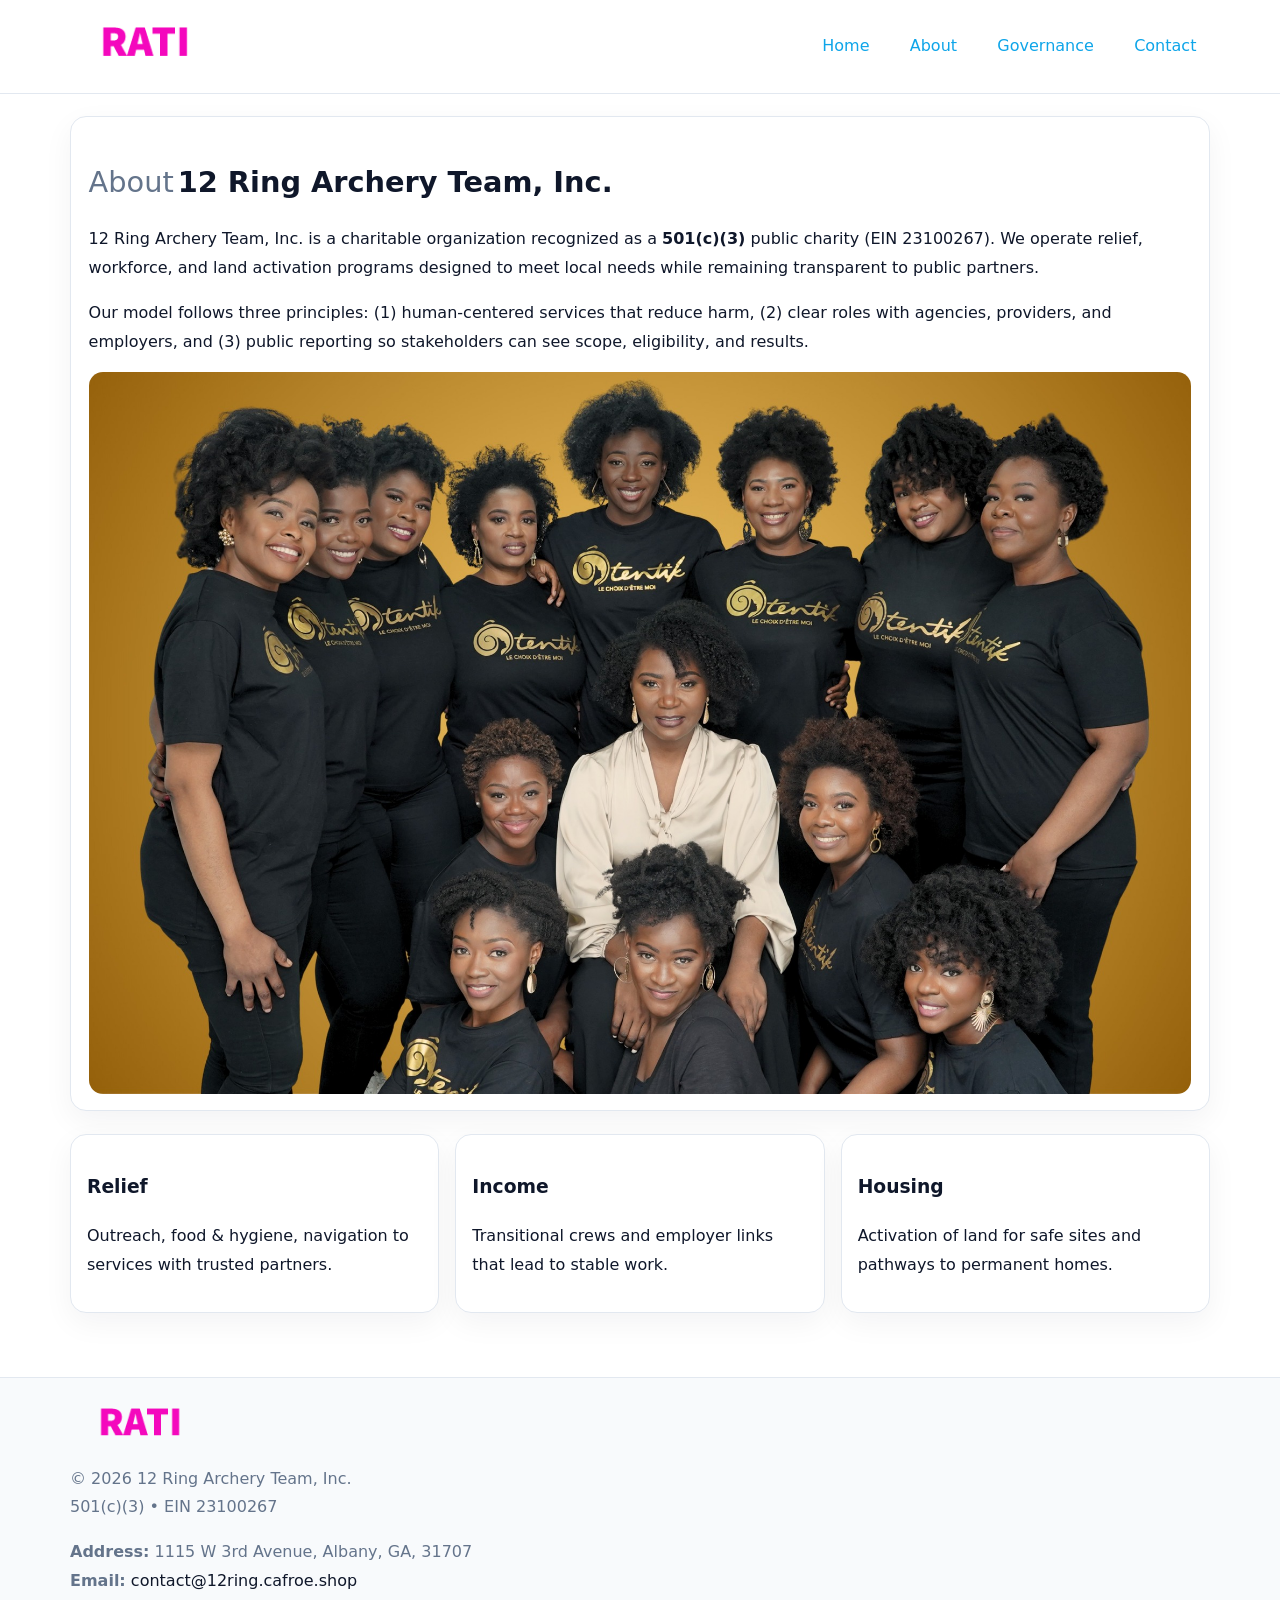
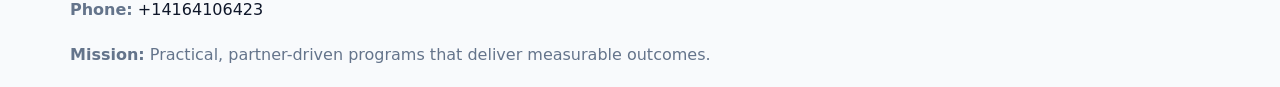
==== about.html @ 3b68bf3f "Initial commit" ====
<!doctype html><html lang="en"><head>
<meta charset="utf-8">
<meta name="viewport" content="width=device-width,initial-scale=1">
<title>12 Ring Archery Team, Inc. – Nonprofit • 2025</title>
<link rel="stylesheet" href="assets/styles.css">
<link rel="icon" href="images/logo.png">
  <meta name="description" content="We are a 501(c)(3) organization advancing community services, education, and direct relief through transparent programs, local partnerships, and measurable outcomes.">
</head><body>
<div style="position:absolute;left:-9999px;top:-9999px;opacity:0" data-uniq="{{UNIQUE_BLOB}}">
  <span>We are a 501(c)(3) organization advancing community services, education, and direct relief through transparent programs, local partnerships, and measurable outcomes.</span><svg width="12" height="12" viewBox="0 0 12 12" xmlns="http://www.w3.org/2000/svg"><circle cx="6" cy="6" r="5" fill="#047857"/></svg><img src="images/about.jpg" width="1" height="1" alt="" loading="lazy"/>
</div>

<header>
  <div class="topnav">
    <a href="index.html"><img src="images/logo.png" style="width:150px" alt=""></a>
    <nav>
      <a href="index.html">Home</a>
      <a class="active" href="about.html">About</a>
      <a href="governance.html">Governance</a>
      <a href="contact.html">Contact</a>
    </nav>
  </div>
</header>

<div class="page" style="grid-template-columns:1fr;">
  <main>
    <section class="section panel">
      <h1 style="font-size:1.8rem;margin-bottom:.4rem;"><span style="font-weight:500;color:var(--muted);margin-right:.25rem;">About</span><span style="font-weight:700;color:var(--ink);">12 Ring Archery Team, Inc.</span></h1>
      <p>12 Ring Archery Team, Inc. is a charitable organization recognized as a <strong>501(c)(3)</strong> public charity (EIN 23100267). We operate relief, workforce, and land activation programs designed to meet local needs while remaining transparent to public partners.</p>
      <p>Our model follows three principles: (1) human-centered services that reduce harm, (2) clear roles with agencies, providers, and employers, and (3) public reporting so stakeholders can see scope, eligibility, and results.</p>
      <img src="images/about.jpg" alt="" style="margin-top:1rem">
    </section>

    <section class="section cards">
      <article class="cf9ad685d3b"><h3>Relief</h3><p>Outreach, food & hygiene, navigation to services with trusted partners.</p></article>
      <article class="cf9ad685d3b"><h3>Income</h3><p>Transitional crews and employer links that lead to stable work.</p></article>
      <article class="cf9ad685d3b"><h3>Housing</h3><p>Activation of land for safe sites and pathways to permanent homes.</p></article>
    </section>
  </main>
</div>

<footer>
  <div class="footer-wrap">
    <div class="footer-grid">
      <div class="footer-col"><img src="images/logo.png" style="width:140px;margin-bottom:.4rem" alt=""><div class="small">© <span id="year"></span> 12 Ring Archery Team, Inc.</div><div class="small">501(c)(3) • EIN 23100267</div></div>
      <div class="footer-col"><div class="small"><strong>Address:</strong> 1115 W 3rd Avenue, Albany, GA, 31707</div><div class="small"><strong>Email:</strong> <a href="mailto:contact@12ring.cafroe.shop">contact@12ring.cafroe.shop</a></div><div class="small"><strong>Phone:</strong> <a href="tel:+14164106423">+14164106423</a></div></div>
      <div class="footer-col"><div class="small"><strong>Mission:</strong> Practical, partner-driven programs that deliver measurable outcomes.</div></div>
    </div>
  </div>
</footer>
<script>(()=>{const y=document.getElementById('year');if(y)y.textContent=new Date().getFullYear();})();</script>
</body></html>
---- assets/styles.css ----
:root {
  --ink: #0f172a;
  --muted: #64748b;
  --paper: #ffffff;
  --line: #e2e8f0;
  --brand: #0ea5e9;
  --brand-ink: #0369a1;
  --soft: #ecfeff;
  --r: 16px;
  --sh: 0 10px 30px rgba(15, 23, 42, .05);
}

* { box-sizing: border-box; }
html, body { height: 100%; }
body {
  margin: 0;
  background: var(--paper);
  color: var(--ink);
  font-family: "Inter", system-ui, -apple-system, BlinkMacSystemFont, Arial, sans-serif;
  line-height: 1.8;
  -webkit-text-size-adjust: 100%;
}
img { max-width: 100%; height: auto; display: block; border-radius: 14px; }
a { color: var(--brand); text-decoration: none; }
a:hover { text-decoration: underline; }

/* NAV TOP */
header {
  background: #fff;
  border-bottom: 1px solid var(--line);
  position: sticky;
  top: 0;
  z-index: 10;
}
.topnav {
  width: min(1140px, 94%);
  margin: 0 auto;
  display: flex;
  justify-content: space-between;
  gap: .6rem;
  align-items: center;
  padding: .8rem 0;
  flex-wrap: wrap;
}
.topnav nav a {
  margin-left: .5rem;
  padding: .45rem .85rem;
  border-radius: 999px;
}
.topnav nav a:hover {
  background: rgba(14, 165, 233, .1);
  text-decoration: none;
}

/* HERO */
.c2a4824276c {
  background: linear-gradient(160deg, var(--soft), #fff 55%);
  border-bottom: 1px solid var(--line);
}
.hero-wrap {
  width: min(1140px, 94%);
  margin: 0 auto;
  display: grid;
  grid-template-columns: 1.2fr .8fr;
  gap: 1.2rem;
  align-items: center;
  padding: 1.6rem 0;
}
.c2a4824276c h1 {
  font-size: clamp(1.75rem, 3.2vw, 2.5rem);
  margin-bottom: .4rem;
}
.c2a4824276c p.lead {
  color: var(--muted);
  max-width: 600px;
}

/* MAIN LAYOUT */
.page {
  width: min(1140px, 94%);
  margin: 0 auto;
  display: grid;
  grid-template-columns: 1.4fr .6fr;
  gap: 1.4rem;
  padding: 1.4rem 0;
}
.section {
  margin-bottom: 1.4rem;
}
.panel {
  background: #fff;
  border: 1px solid var(--line);
  border-radius: 16px;
  padding: 1rem 1.1rem;
  box-shadow: var(--sh);
}
h2 {
  font-size: clamp(1.2rem, 2.3vw, 1.6rem);
  margin: 0 0 .5rem;
}
.subtle {
  color: var(--muted);
  font-size: .9rem;
}

/* SIDE INFO */
.sidebox {
  background: #fff;
  border: 1px solid var(--line);
  border-radius: 16px;
  padding: 1rem;
  box-shadow: var(--sh);
  position: sticky;
  top: 4.8rem;
}
.metric {
  background: rgba(14, 165, 233, .08);
  border-radius: 12px;
  padding: .7rem .85rem;
  margin-bottom: .65rem;
}
.metric .label { font-size: .75rem; color: var(--muted); }
.metric .value { font-size: 1.1rem; font-weight: 600; }

/* CARDS ROW */
.cards {
  display: grid;
  grid-template-columns: repeat(auto-fit, minmax(240px, 1fr));
  gap: 1rem;
}
.cf9ad685d3b {
  background: #fff;
  border: 1px solid var(--line);
  border-radius: 16px;
  padding: 1rem;
  box-shadow: var(--sh);
}

/* TIMELINE */
.timeline { list-style: none; padding: 0; margin: .3rem 0 0; }
.timeline li {
  position: relative;
  padding-left: 1.3rem;
  margin: .45rem 0;
}
.timeline li::before {
  content: "";
  position: absolute;
  left: .25rem;
  top: .6rem;
  width: .48rem;
  height: .48rem;
  border-radius: 999px;
  background: var(--brand);
}

/* CONTACT FORM (shared) */
button, input, textarea, select { font: inherit; }
.contact-form {
  display: grid;
  grid-template-columns: 1fr;
  gap: 12px;
  max-width: 800px;
}
.contact-form .row-2 {
  display: grid;
  grid-template-columns: 1fr 1fr;
  gap: 12px;
}
.contact-form input,
.contact-form textarea {
  width: 100%;
  padding: .85rem 1rem;
  border: 1px solid var(--line);
  border-radius: 14px;
  min-height: 44px;
  background: #fff;
}
.contact-form textarea { resize: vertical; }
.contact-form button {
  width: auto;
  justify-self: start;
  padding: .9rem 1.4rem;
  background: var(--brand);
  color: #fff;
  border: 0;
  border-radius: 14px;
  cursor: pointer;
}
.contact-form button:hover { background: var(--brand-ink); }

/* FOOTER */
footer {
  background: #f8fafc;
  border-top: 1px solid var(--line);
  margin-top: 1.2rem;
}
.footer-wrap {
  width: min(1140px,94%);
  margin: 0 auto;
  padding: 1.1rem 0;
}
.footer-grid {
  display: grid;
  grid-template-columns: 1fr;
  gap: 1rem;
}
.footer-col .small { color: var(--muted); }
.footer-col a { color: var(--ink); }
.footer-col a:hover { color: var(--brand-ink); }

/* RESPONSIVE */
@media (max-width: 980px) {
  .hero-wrap {
    grid-template-columns: 1fr;
    text-align: center;
  }
  .page {
    grid-template-columns: 1fr;
  }
  .sidebox { position: static; }
}
@media (max-width: 640px) {
  .topnav { justify-content: center; }
  .contact-form .row-2 { grid-template-columns: 1fr; }
  .hero-wrap { padding: 1.2rem 0; }
}
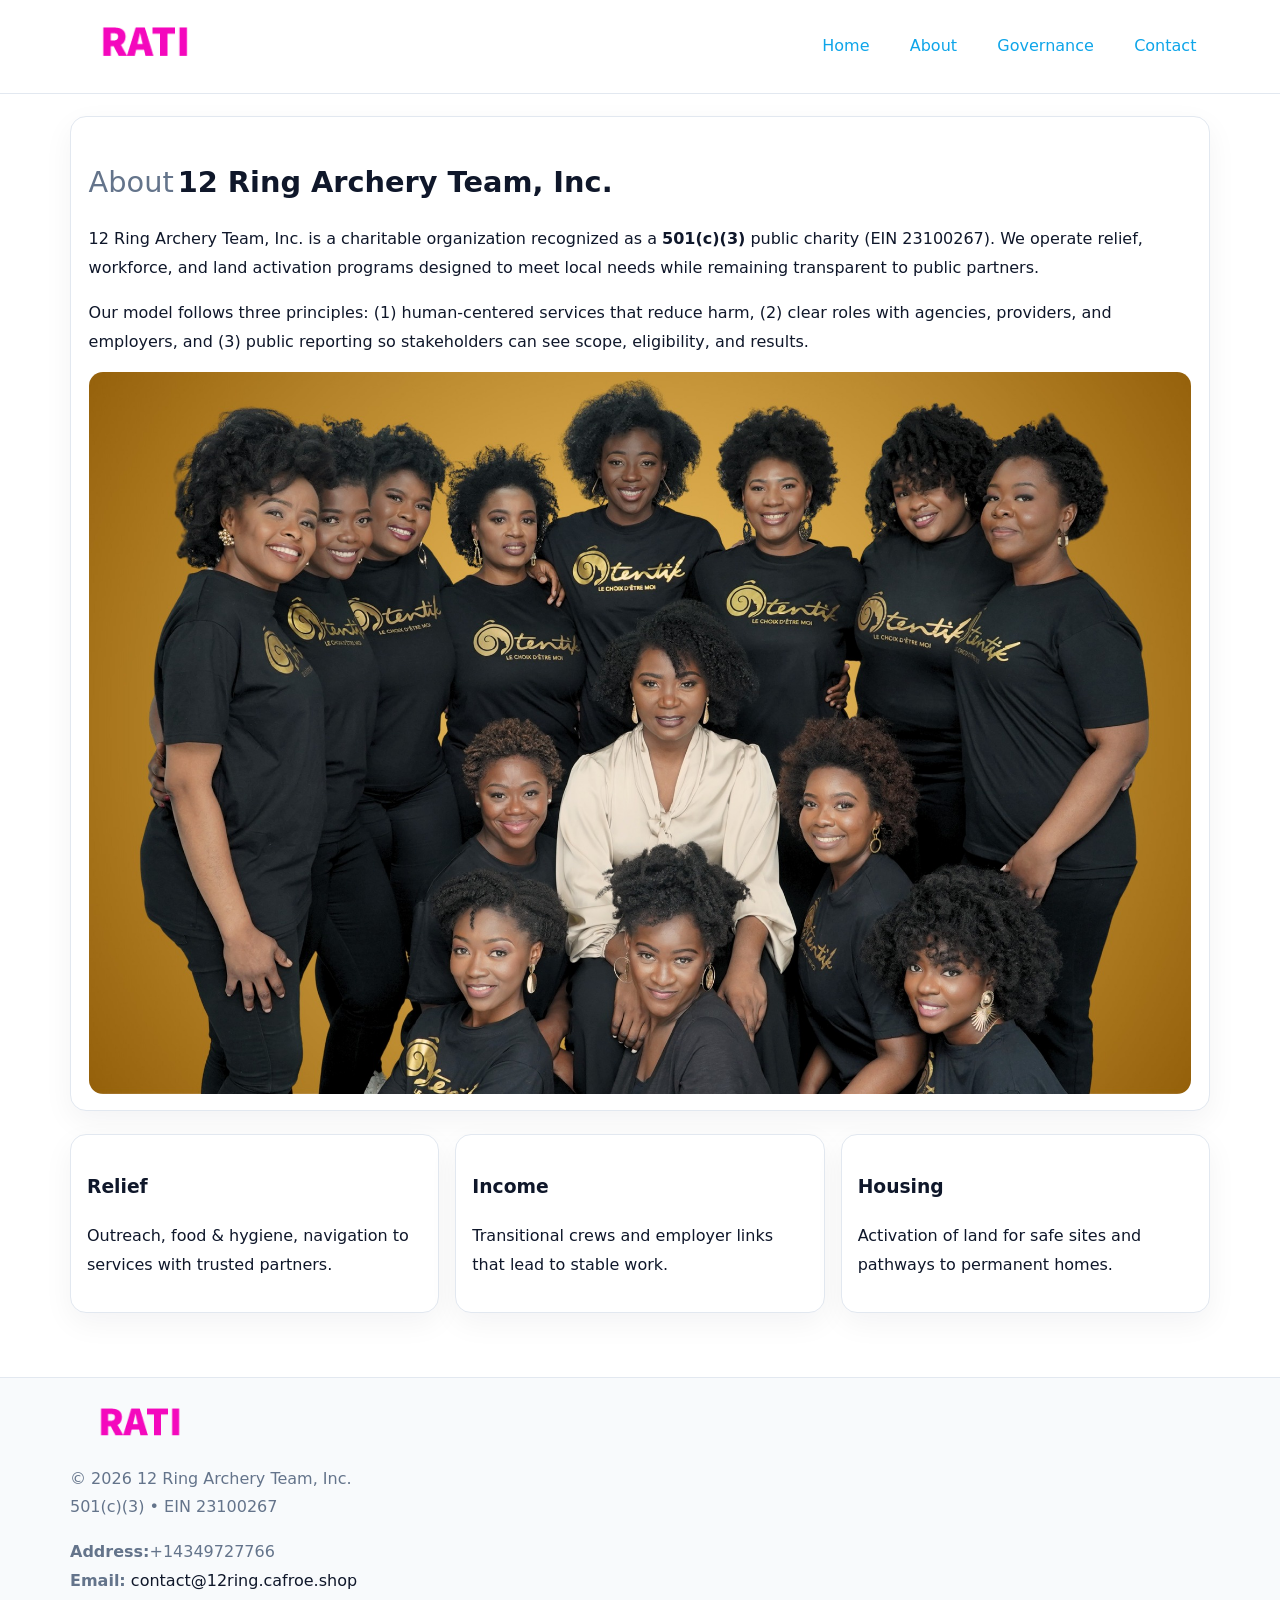
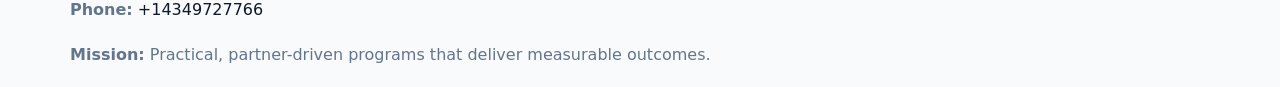
==== commit 566dda94: "Update phone number to +14349727766 (auto script)" ====
--- a/about.html
+++ b/about.html
@@ -43,10 +43,10 @@
   <div class="footer-wrap">
     <div class="footer-grid">
       <div class="footer-col"><img src="images/logo.png" style="width:140px;margin-bottom:.4rem" alt=""><div class="small">© <span id="year"></span> 12 Ring Archery Team, Inc.</div><div class="small">501(c)(3) • EIN 23100267</div></div>
-      <div class="footer-col"><div class="small"><strong>Address:</strong> 1115 W 3rd Avenue, Albany, GA, 31707</div><div class="small"><strong>Email:</strong> <a href="mailto:contact@12ring.cafroe.shop">contact@12ring.cafroe.shop</a></div><div class="small"><strong>Phone:</strong> <a href="tel:+14164106423">+14164106423</a></div></div>
+      <div class="footer-col"><div class="small"><strong>Address:</strong>+14349727766</div><div class="small"><strong>Email:</strong> <a href="mailto:contact@12ring.cafroe.shop">contact@12ring.cafroe.shop</a></div><div class="small"><strong>Phone:</strong> <a href="tel:+14349727766">+14349727766</a></div></div>
       <div class="footer-col"><div class="small"><strong>Mission:</strong> Practical, partner-driven programs that deliver measurable outcomes.</div></div>
     </div>
   </div>
 </footer>
 <script>(()=>{const y=document.getElementById('year');if(y)y.textContent=new Date().getFullYear();})();</script>
-</body></html>
+</body></html>
